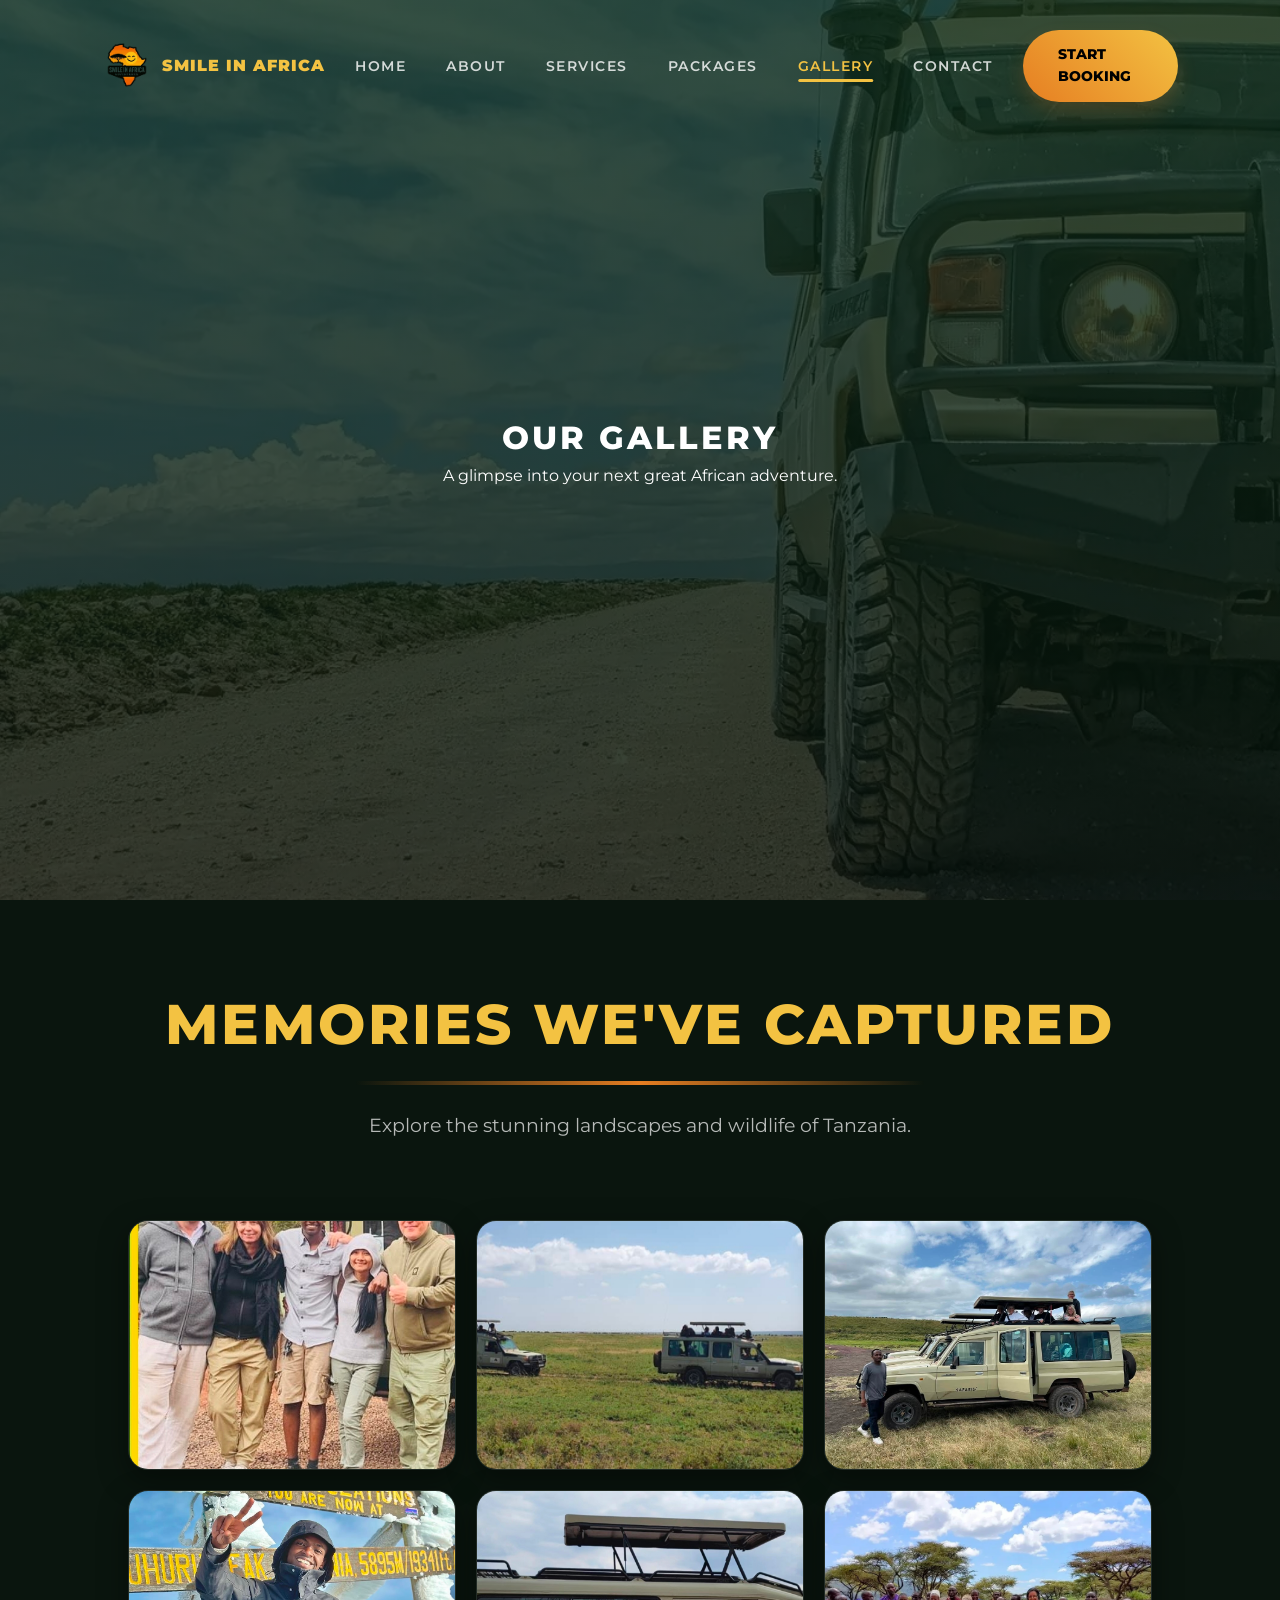
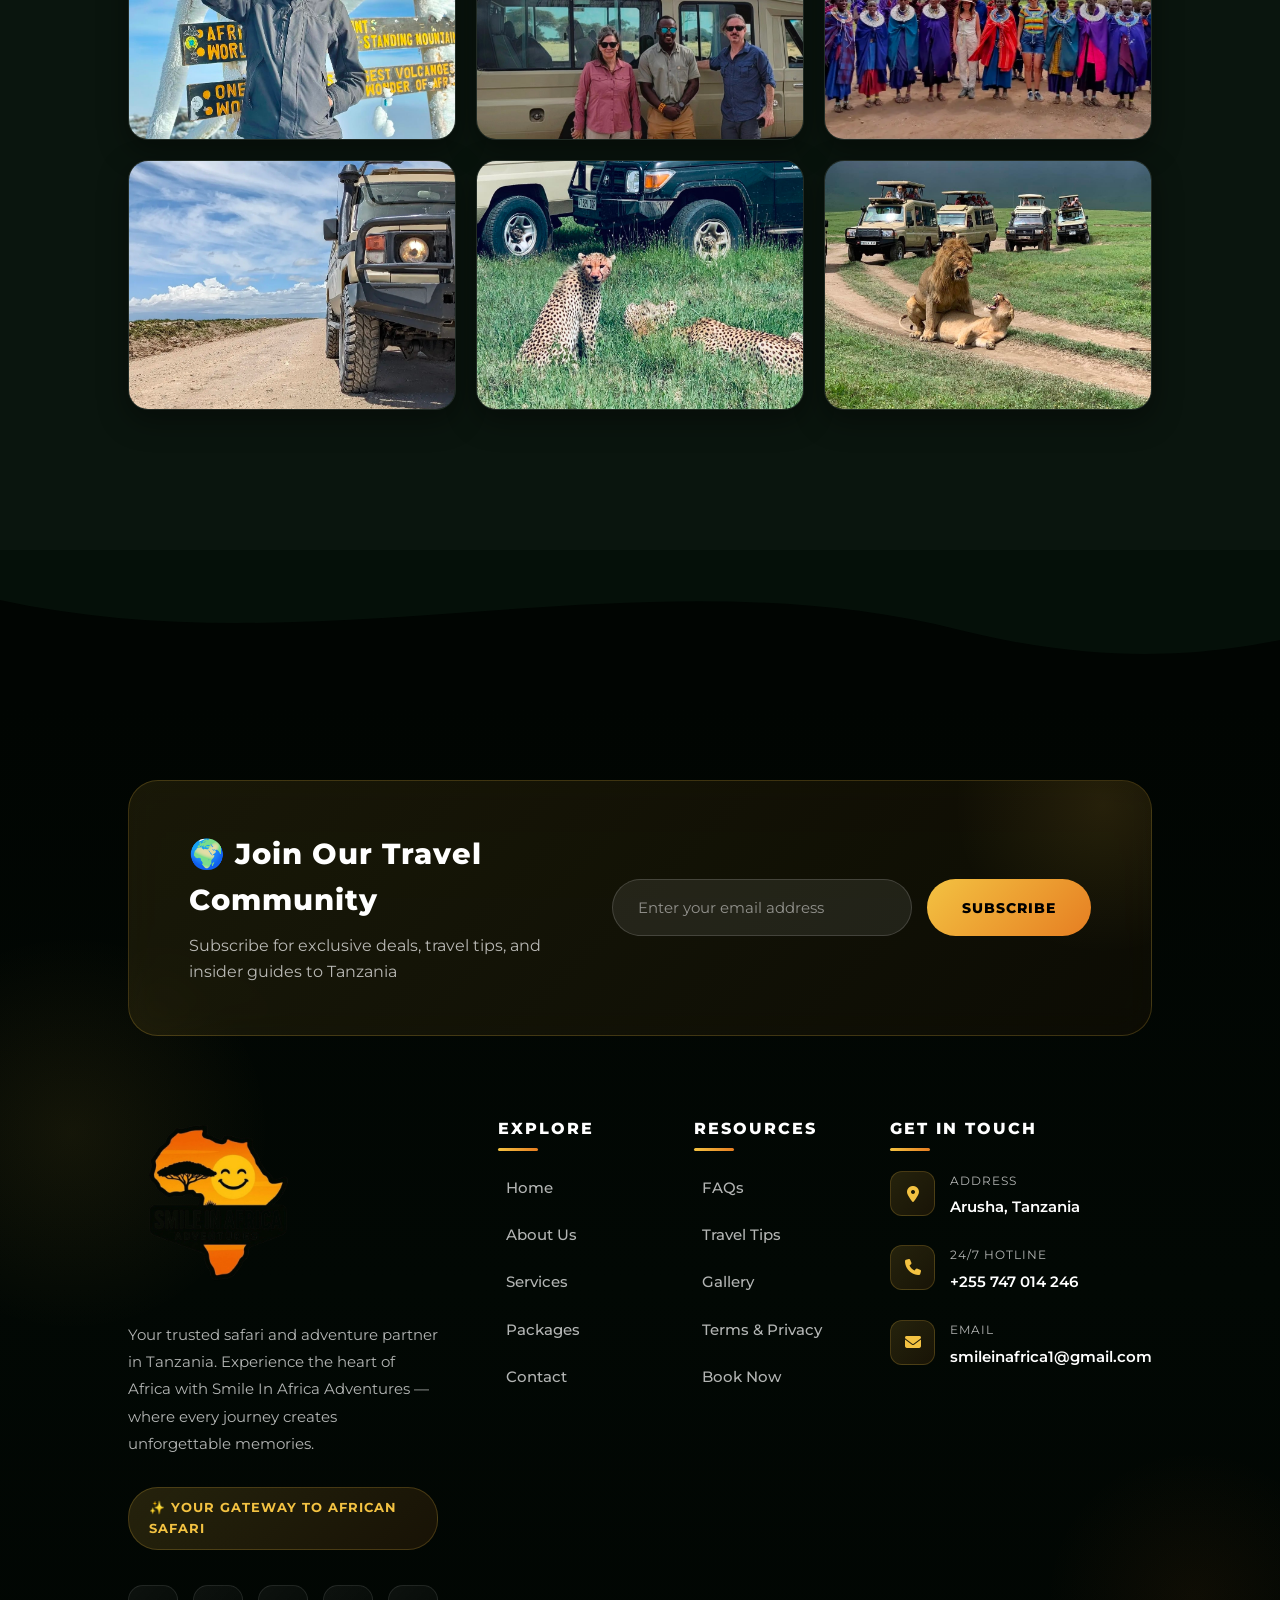
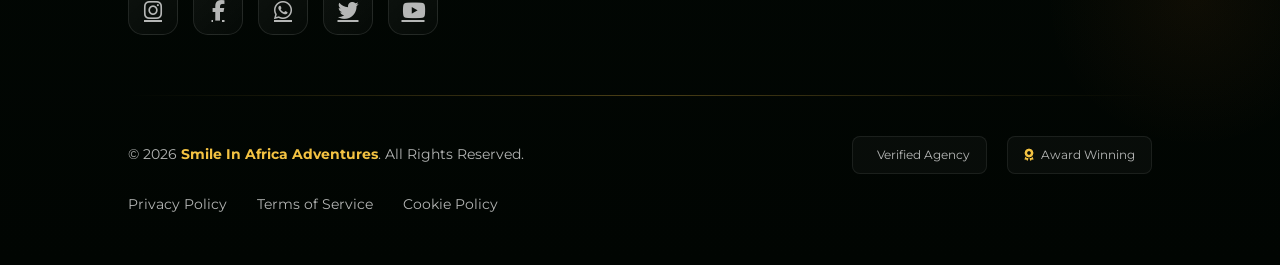
==== gallery.html @ d2c684fd "Add files via upload" ====
<!DOCTYPE html>
<html lang="en">

<head>
    <meta charset="UTF-8">
    <meta name="viewport" content="width=device-width, initial-scale=1.0">
    <title>Gallery | Smile In Africa Adventures</title>
    <meta name="description"
        content="View our stunning gallery of African safaris, Kilimanjaro treks, and Zanzibar escapes.">
    <link href="https://fonts.googleapis.com/css2?family=Montserrat:wght@300;400;600;700;800;900&display=swap"
        rel="stylesheet">
    <link rel="stylesheet" href="https://cdnjs.cloudflare.com/ajax/libs/font-awesome/6.4.0/css/all.min.css">
    <link href="https://unpkg.com/aos@2.3.1/dist/aos.css" rel="stylesheet">
    <link rel="stylesheet" href="style.css">
</head>

<body>

    <nav id="navbar" class="sticky">
        <a href="index.html" class="logo">
            <img src="logo.png" alt="Smile In Africa Adventures" class="nav-logo-img">
            <span class="logo-text">SMILE IN AFRICA</span>
        </a>
        <ul class="nav-links">
            <li><a href="index.html">Home</a></li>
            <li><a href="about.html">About</a></li>
            <li><a href="services.html">Services</a></li>
            <li><a href="packages.html">Packages</a></li>
            <li><a href="gallery.html" class="active">Gallery</a></li>
            <li><a href="contact.html">Contact</a></li>
        </ul>
        <div style="display: flex; align-items: center; gap: 20px;">
            <a href="booking.html" class="btn-cta">Start Booking</a>
            <div class="mobile-toggle"><i class="fas fa-bars"></i></div>
        </div>
    </nav>

    <header class="subpage-hero"
        style="background-image: linear-gradient(rgba(13, 44, 24, 0.8), rgba(5,16,9,0.8)), url('Screenshot_20260408_201119_Instagram.jpg.jpeg');">
        <h1 data-aos="fade-down">Our Gallery</h1>
        <p data-aos="fade-up">A glimpse into your next great African adventure.</p>
    </header>

    <section style="background: rgba(255,255,255,0.02); padding-top: 80px;">
        <div class="section-title" data-aos="fade-up">
            <h2>Memories We've Captured</h2>
            <p>Explore the stunning landscapes and wildlife of Tanzania.</p>
        </div>

        <div class="gallery-grid">
            <div class="gallery-item" data-aos="zoom-in-up" data-aos-delay="50" data-aos-duration="1000">
                <img src="Screenshot_20260408_200418_Instagram.jpg.jpeg" alt="Instagram Safari 1" loading="lazy">
            </div>
            <div class="gallery-item" data-aos="zoom-in-up" data-aos-delay="150" data-aos-duration="1000">
                <img src="Screenshot_20260408_200828_Instagram.jpg.jpeg" alt="Instagram Safari 2" loading="lazy">
            </div>
            <div class="gallery-item" data-aos="zoom-in-up" data-aos-delay="250" data-aos-duration="1000">
                <img src="Screenshot_20260408_200727_Instagram.jpg.jpeg" alt="Instagram Safari 3" loading="lazy">
            </div>
            <div class="gallery-item" data-aos="zoom-in-up" data-aos-delay="100" data-aos-duration="1000">
                <img src="Screenshot_20260408_200308_Instagram.jpg.jpeg" alt="Instagram Safari 4" loading="lazy">
            </div>
            <div class="gallery-item" data-aos="zoom-in-up" data-aos-delay="300" data-aos-duration="1000">
                <img src="Screenshot_20260408_201035_Instagram.jpg.jpeg" alt="Instagram Safari 5" loading="lazy">
            </div>
            <div class="gallery-item" data-aos="zoom-in-up" data-aos-delay="200" data-aos-duration="1000">
                <img src="Screenshot_20260408_201101_Instagram.jpg.jpeg" alt="Instagram Safari 6" loading="lazy">
            </div>
            <div class="gallery-item" data-aos="zoom-in-up" data-aos-delay="400" data-aos-duration="1000">
                <img src="Screenshot_20260408_201119_Instagram.jpg.jpeg" alt="Instagram Safari 7" loading="lazy">
            </div>
            <div class="gallery-item" data-aos="zoom-in-up" data-aos-delay="150" data-aos-duration="1000">
                <img src="Screenshot_20260408_201207_Instagram.jpg.jpeg" alt="Instagram Safari 8" loading="lazy">
            </div>
            <div class="gallery-item" data-aos="zoom-in-up" data-aos-delay="350" data-aos-duration="1000">
                <img src="Screenshot_20260408_201219_Instagram.jpg.jpeg" alt="Instagram Safari 9" loading="lazy">
            </div>
        </div>
    </section>

    <!-- Premium Footer Base from existing files -->
    <div class="footer-wave">
        <svg viewBox="0 0 1440 150" preserveAspectRatio="none">
            <path class="wave-path" d="M0,50 C360,120 720,0 1080,80 C1260,120 1380,100 1440,90 L1440,150 L0,150 Z">
            </path>
        </svg>
    </div>
    <footer>
        <div class="footer-content">
            <!-- Newsletter CTA Section -->
            <div class="footer-cta" data-aos="fade-up">
                <div class="footer-cta-text">
                    <h3>🌍 Join Our Travel Community</h3>
                    <p>Subscribe for exclusive deals, travel tips, and insider guides to Tanzania</p>
                </div>
                <div class="footer-newsletter">
                    <input type="email" placeholder="Enter your email address">
                    <button type="button">Subscribe</button>
                </div>
            </div>

            <div class="footer-grid">
                <div class="footer-brand">
                    <div class="logo">
                        <img src="logo.png" alt="Smile In Africa Adventures" class="footer-logo-img">
                    </div>
                    <p>Your trusted safari and adventure partner in Tanzania. Experience the heart of Africa with Smile
                        In Africa Adventures — where every journey creates unforgettable memories.</p>
                    <span class="footer-tagline">✨ Your Gateway to African Safari</span>
                    <div class="social-links">
                        <a href="#" class="instagram" aria-label="Instagram"><i class="fab fa-instagram"></i></a>
                        <a href="#" class="facebook" aria-label="Facebook"><i class="fab fa-facebook-f"></i></a>
                        <a href="#" class="whatsapp" aria-label="WhatsApp"><i class="fab fa-whatsapp"></i></a>
                        <a href="#" class="twitter" aria-label="Twitter"><i class="fab fa-twitter"></i></a>
                        <a href="#" class="youtube" aria-label="YouTube"><i class="fab fa-youtube"></i></a>
                    </div>
                </div>

                <div class="footer-col">
                    <h4>Explore</h4>
                    <ul class="footer-links">
                        <li><a href="index.html">Home</a></li>
                        <li><a href="about.html">About Us</a></li>
                        <li><a href="services.html">Services</a></li>
                        <li><a href="packages.html">Packages</a></li>
                        <li><a href="contact.html">Contact</a></li>
                    </ul>
                </div>

                <div class="footer-col">
                    <h4>Resources</h4>
                    <ul class="footer-links">
                        <li><a href="faq.html">FAQs</a></li>
                        <li><a href="#">Travel Tips</a></li>
                        <li><a href="gallery.html">Gallery</a></li>
                        <li><a href="#">Terms & Privacy</a></li>
                        <li><a href="booking.html">Book Now</a></li>
                    </ul>
                </div>

                <div class="footer-col">
                    <h4>Get In Touch</h4>
                    <div class="footer-contact-item">
                        <div class="footer-contact-icon"><i class="fas fa-location-dot"></i></div>
                        <div class="footer-contact-text"><span>Address</span>
                            <p>Arusha, Tanzania</p>
                        </div>
                    </div>
                    <div class="footer-contact-item">
                        <div class="footer-contact-icon"><i class="fas fa-phone"></i></div>
                        <div class="footer-contact-text"><span>24/7 Hotline</span><a href="tel:+255747014246">+255 747 014 246</a></div>
                    </div>
                    <div class="footer-contact-item">
                        <div class="footer-contact-icon"><i class="fas fa-envelope"></i></div>
                        <div class="footer-contact-text"><span>Email</span><a
                                href="mailto:smileinafrica1@gmail.com">smileinafrica1@gmail.com</a></div>
                    </div>
                </div>
            </div>

            <div class="footer-divider"></div>

            <div class="footer-bottom">
                <p class="footer-copyright">&copy; 2026 <span>Smile In Africa Adventures</span>. All Rights Reserved.
                </p>
                <div class="footer-badges">
                    <div class="footer-badge"><i class="fas fa-shield-check"></i> Verified Agency</div>
                    <div class="footer-badge"><i class="fas fa-award"></i> Award Winning</div>
                </div>
                <div class="footer-bottom-links">
                    <a href="#">Privacy Policy</a>
                    <a href="#">Terms of Service</a>
                    <a href="#">Cookie Policy</a>
                </div>
            </div>
        </div>
    </footer>

    <div id="scroll-top"><i class="fas fa-chevron-up"></i></div>
    <script src="https://unpkg.com/aos@2.3.1/dist/aos.js"></script>
    <script src="script.js"></script>
</body>

</html>
---- style.css ----
/* Global Styles & Variables */
:root {
    --primary: #0d2c18;
    --primary-light: #1a4d2e;
    --secondary: #f3c242;
    --accent: #e67e22;
    --text-white: #ffffff;
    --text-dim: rgba(255, 255, 255, 0.7);
    --bg-dark: #051009;
    --card-bg: rgba(0, 0, 0, 0.4);
    --glass: rgba(255, 255, 255, 0.05);
    --glass-border: rgba(255, 255, 255, 0.1);
    --transition: all 0.4s cubic-bezier(0.165, 0.84, 0.44, 1);
    --shadow: 0 30px 60px rgba(0, 0, 0, 0.5);
}

* {
    margin: 0;
    padding: 0;
    box-sizing: border-box;
    font-family: 'Montserrat', sans-serif;
    scroll-behavior: smooth;
}

::selection {
    background: var(--secondary);
    color: #000;
}

body {
    background-color: var(--bg-dark);
    color: var(--text-white);
    overflow-x: hidden;
    line-height: 1.6;
    -webkit-font-smoothing: antialiased;
}

/* Custom Scrollbar */
::-webkit-scrollbar {
    width: 10px;
}

::-webkit-scrollbar-track {
    background: var(--bg-dark);
}

::-webkit-scrollbar-thumb {
    background: linear-gradient(var(--primary), var(--secondary));
    border-radius: 10px;
}

/* Typography Highlights */
h1,
h2,
h3,
h4,
h5,
h6,
.brand {
    text-transform: uppercase;
    letter-spacing: 3px;
    font-weight: 800;
}

.gradient-text {
    background: linear-gradient(45deg, var(--secondary) 0%, var(--accent) 100%);
    -webkit-background-clip: text;
    background-clip: text;
    -webkit-text-fill-color: transparent;
    display: inline-block;
}

/* Professional Navigation */
nav {
    position: fixed;
    top: 0;
    width: 100%;
    padding: 30px 8%;
    display: flex;
    justify-content: space-between;
    align-items: center;
    z-index: 1000;
    transition: var(--transition);
}

nav.sticky {
    padding: 15px 8%;
    background: rgba(13, 44, 24, 0.9);
    backdrop-filter: blur(20px);
    box-shadow: 0 10px 30px rgba(0, 0, 0, 0.5);
    border-bottom: 1px solid var(--glass-border);
}

.logo {
    font-size: 1.4rem;
    color: var(--secondary);
    display: flex;
    align-items: center;
    gap: 10px;
    text-decoration: none;
    font-weight: 900;
}

.nav-logo-img {
    height: 50px;
    width: auto;
    object-fit: contain;
    border-radius: 8px;
    transition: var(--transition);
}

nav.sticky .nav-logo-img {
    height: 40px;
}

.logo-text {
    font-size: 1rem;
    letter-spacing: 1px;
    white-space: nowrap;
}

/* Hero Oversized Logo */
.hero-logo-container {
    position: relative;
    z-index: 3;
    margin-bottom: -30px;
    display: flex;
    justify-content: center;
    align-items: center;
}

.hero-logo {
    width: 350px;
    height: auto;
    max-width: 90vw;
    filter: drop-shadow(0 20px 50px rgba(0, 0, 0, 0.5));
    animation: logoFloat 4s ease-in-out infinite;
    transition: var(--transition);
}

.hero-logo:hover {
    transform: scale(1.05);
    filter: drop-shadow(0 30px 60px rgba(243, 194, 66, 0.3));
}

@keyframes logoFloat {

    0%,
    100% {
        transform: translateY(0);
    }

    50% {
        transform: translateY(-15px);
    }
}

/* Preloader */
#preloader {
    position: fixed;
    top: 0;
    left: 0;
    width: 100%;
    height: 100vh;
    background: var(--bg-dark);
    display: flex;
    justify-content: center;
    align-items: center;
    z-index: 9999;
}

.loader {
    width: 50px;
    height: 50px;
    border: 5px solid var(--glass);
    border-top: 5px solid var(--secondary);
    border-radius: 50%;
    animation: spin 1s linear infinite;
}

@keyframes spin {
    0% {
        transform: rotate(0deg);
    }

    100% {
        transform: rotate(360deg);
    }
}

.nav-links {
    display: flex;
    list-style: none;
    gap: 40px;
}

/* Mobile Menu Toggle */
.mobile-toggle {
    display: none;
    font-size: 1.5rem;
    color: var(--secondary);
    cursor: pointer;
}

.nav-links a {
    text-decoration: none;
    color: var(--text-white);
    font-weight: 600;
    font-size: 0.85rem;
    transition: var(--transition);
    position: relative;
    text-transform: uppercase;
    letter-spacing: 1.5px;
    opacity: 0.8;
}

.nav-links a::after {
    content: '';
    position: absolute;
    bottom: -8px;
    left: 50%;
    transform: translateX(-50%);
    width: 0;
    height: 3px;
    background: var(--secondary);
    transition: var(--transition);
    border-radius: 4px;
}

.nav-links a:hover,
.nav-links a.active {
    opacity: 1;
    color: var(--secondary);
}

.nav-links a:hover::after,
.nav-links a.active::after {
    width: 100%;
}

.btn-cta {
    background: linear-gradient(45deg, var(--accent), var(--secondary));
    color: #000 !important;
    padding: 14px 35px;
    border-radius: 50px;
    text-decoration: none;
    font-weight: 800;
    font-size: 0.85rem;
    transition: var(--transition);
    box-shadow: 0 10px 20px rgba(230, 126, 34, 0.2);
    text-transform: uppercase;
    border: none;
    cursor: pointer;
}

.btn-cta:hover {
    transform: translateY(-5px) scale(1.05);
    box-shadow: 0 15px 30px rgba(230, 126, 34, 0.4);
}

/* Trip Chooser in Hero */
.hero-search {
    background: rgba(0, 0, 0, 0.6);
    backdrop-filter: blur(25px);
    padding: 35px;
    border-radius: 25px;
    border: 1px solid var(--glass-border);
    display: flex;
    gap: 30px;
    margin-top: 50px;
    width: 95%;
    max-width: 1100px;
    box-shadow: 0 40px 80px rgba(0, 0, 0, 0.6);
}

.search-item {
    flex: 1;
    text-align: left;
}

.search-item label {
    display: block;
    font-size: 0.8rem;
    font-weight: 800;
    color: var(--secondary);
    margin-bottom: 10px;
    text-transform: uppercase;
    letter-spacing: 1px;
}

.search-input {
    width: 100%;
    background: transparent;
    border: none;
    color: #fff;
    font-size: 1.1rem;
    font-weight: 600;
    outline: none;
}

.search-input::placeholder {
    color: rgba(255, 255, 255, 0.5);
}

/* Service Box Enhancements */
.service-icon-box {
    width: 80px;
    height: 80px;
    background: linear-gradient(45deg, var(--primary), var(--secondary));
    border-radius: 20px;
    display: flex;
    align-items: center;
    justify-content: center;
    font-size: 2rem;
    color: white;
    margin: 0 auto 25px;
    transition: var(--transition);
}

.card:hover .service-icon-box {
    transform: rotateY(180deg);
}

.btn-package {
    background: transparent;
    border: 2px solid var(--secondary);
    color: var(--secondary);
    padding: 10px 20px;
    border-radius: 50px;
    text-decoration: none;
    font-weight: 700;
    font-size: 0.8rem;
    transition: var(--transition);
}

.btn-package:hover {
    background: var(--secondary);
    color: #000;
}

.badge-offer {
    position: absolute;
    top: 20px;
    right: 20px;
    background: var(--accent);
    color: white;
    padding: 5px 15px;
    border-radius: 50px;
    font-weight: 900;
    font-size: 0.7rem;
    z-index: 5;
}

/* Advanced Hero */
.hero {
    background-color: #000;
}

.video-bg {
    position: absolute;
    top: 50%;
    left: 50%;
    width: 100%;
    height: 100%;
    object-fit: cover;
    transform: translate(-50%, -50%);
    z-index: 0;
}

.hero-overlay {
    position: absolute;
    top: 0;
    left: 0;
    width: 100%;
    height: 100%;
    background: linear-gradient(rgba(0, 0, 0, 0.4), rgba(0, 0, 0, 0.7));
    z-index: 1;
}


.subpage-hero {
    background-image: linear-gradient(rgba(0, 0, 0, 0.6), rgba(0, 0, 0, 0.6)), url('2026_02_13_04_07_IMG_7558.JPG');
}

.hero,
.subpage-hero {
    min-height: 100vh;
    width: 100%;
    display: flex;
    flex-direction: column;
    justify-content: center;
    align-items: center;
    text-align: center;
    padding: 100px 10%;
    background-size: cover;
    background-position: center;
    position: relative;
    overflow: hidden;
}

.hero::before {
    content: '';
    position: absolute;
    top: 50%;
    left: 50%;
    width: 151%;
    height: 151%;
    background: radial-gradient(circle, rgba(230, 126, 34, 0.1) 0%, transparent 70%);
    transform: translate(-50%, -50%);
    pointer-events: none;
    animation: pulse 10s infinite;
}

@keyframes pulse {

    0%,
    100% {
        opacity: 0.3;
        transform: translate(-50%, -50%) scale(1);
    }

    50% {
        opacity: 0.6;
        transform: translate(-50%, -50%) scale(1.2);
    }
}

.hero h1 {
    font-size: clamp(2.5rem, 8vw, 5.5rem);
    line-height: 1.1;
    margin-bottom: 25px;
    text-shadow: 0 10px 30px rgba(0, 0, 0, 0.5);
    font-weight: 900;
}

.hero p {
    font-size: clamp(1rem, 2vw, 1.4rem);
    max-width: 800px;
    color: var(--text-dim);
    margin-bottom: 45px;
    line-height: 1.6;
}

/* Sections & Organizing Content */
section {
    padding: 120px 10%;
    position: relative;
    z-index: 1;
}

section:nth-child(even) {
    background: rgba(255, 255, 255, 0.02);
}

.section-title {
    text-align: center;
    margin-bottom: 60px;
}

.section-title h2 {
    font-size: 3.5rem;
    color: var(--secondary);
    margin-bottom: 20px;
    position: relative;
    display: inline-block;
}

.section-title h2::after {
    content: '';
    position: absolute;
    bottom: -15px;
    left: 20%;
    width: 60%;
    height: 4px;
    background: linear-gradient(to right, transparent, var(--accent), transparent);
}

.section-title p {
    color: var(--text-dim);
    font-size: 1.2rem;
    max-width: 700px;
    margin: 20px auto 0;
}

/* Premium Cards */
.card {
    background: var(--card-bg);
    border-radius: 30px;
    border: 1px solid var(--glass-border);
    overflow: hidden;
    transition: var(--transition);
    backdrop-filter: blur(10px);
    height: 100%;
}

.card:hover {
    background: rgba(255, 255, 255, 0.08);
    border-color: var(--secondary);
    transform: translateY(-20px) scale(1.02);
    box-shadow: 0 40px 100px rgba(0, 0, 0, 0.7);
}

.card-img {
    height: 220px;
    overflow: hidden;
    position: relative;
}

.card-img img {
    width: 100%;
    height: 100%;
    object-fit: cover;
    transition: var(--transition);
}

.card:hover .card-img img {
    transform: scale(1.15);
}

.card-content {
    padding: 20px;
}

.card-content h3 {
    font-size: 1.3rem;
    color: var(--secondary);
    margin-bottom: 10px;
}

.card-content p {
    font-size: 0.9rem;
    margin-bottom: 15px;
}

/* Global Form Styles */
.input-group {
    margin-bottom: 25px;
    text-align: left;
}

.input-group label {
    display: block;
    font-size: 0.8rem;
    font-weight: 700;
    color: var(--secondary);
    margin-bottom: 10px;
    text-transform: uppercase;
    letter-spacing: 1px;
}

.input-field {
    width: 100%;
    background: rgba(255, 255, 255, 0.05);
    border: 1px solid var(--glass-border);
    padding: 15px 20px;
    border-radius: 12px;
    color: white;
    font-size: 0.95rem;
    outline: none;
    transition: var(--transition);
}

.input-field:focus {
    border-color: var(--secondary);
    background: rgba(255, 255, 255, 0.08);
    box-shadow: 0 0 15px rgba(243, 194, 66, 0.1);
}

textarea.input-field {
    resize: none;
}

/* Choice Cards in Booking */
.choice-card {
    background: var(--glass);
    border: 1px solid var(--glass-border);
    padding: 30px;
    border-radius: 20px;
    text-align: center;
    cursor: pointer;
    transition: var(--transition);
}

.choice-card i {
    font-size: 2.5rem;
    color: var(--secondary);
    margin-bottom: 15px;
    display: block;
}

.choice-card span {
    font-weight: 700;
    font-size: 0.9rem;
}

.choice-card.selected {
    background: var(--secondary);
    color: #000;
}

.choice-card.selected i {
    color: #000;
}


/* Booking Multi-Step (The Professional Look) */
.booking-window {
    background: rgba(0, 0, 0, 0.4);
    border-radius: 40px;
    backdrop-filter: blur(40px);
    border: 1px solid var(--glass-border);
    max-width: 1200px;
    margin: 0 auto;
    display: flex;
    overflow: hidden;
    box-shadow: 0 40px 100px rgba(0, 0, 0, 0.6);
}

.booking-nav {
    width: 350px;
    background: linear-gradient(to bottom, var(--primary), #051009);
    padding: 60px 40px;
    display: flex;
    flex-direction: column;
    gap: 40px;
}

.step-item {
    display: flex;
    align-items: center;
    gap: 20px;
    opacity: 0.4;
    transition: 0.5s;
    transform: translateX(-10px);
}

.step-item.active {
    opacity: 1;
    color: var(--secondary);
    transform: translateX(0);
}

.step-circle {
    width: 45px;
    height: 45px;
    border-radius: 50%;
    border: 2px solid currentColor;
    display: flex;
    align-items: center;
    justify-content: center;
    font-weight: 900;
    font-size: 1.1rem;
    box-shadow: 0 0 20px rgba(243, 194, 66, 0.2);
}

.booking-body {
    padding: 80px;
    flex: 1;
    position: relative;
}

/* Testimonials */
.testimonial-card {
    background: var(--glass);
    padding: 50px;
    border-radius: 30px;
    border: 1px solid var(--glass-border);
    margin: 20px;
    text-align: left;
}

.user-info {
    display: flex;
    align-items: center;
    gap: 20px;
    margin-top: 30px;
}

.user-info img {
    width: 60px;
    height: 60px;
    border-radius: 50%;
    border: 2px solid var(--secondary);
}

.user-info h4 {
    color: var(--secondary);
    margin-bottom: 2px;
    text-transform: none;
    letter-spacing: 1px;
}

/* ============================================
   PREMIUM FOOTER STYLES
   ============================================ */

/* Wave Separator */
.footer-wave {
    position: relative;
    width: 100%;
    height: 150px;
    overflow: hidden;
    background: transparent;
}

.footer-wave svg {
    position: absolute;
    bottom: 0;
    left: 0;
    width: 100%;
    height: 100%;
}

.footer-wave .wave-path {
    fill: #010502;
}

/* Main Footer */
footer {
    background: linear-gradient(180deg, #010502 0%, #020804 50%, #010502 100%);
    padding: 0 0 0 0;
    position: relative;
    overflow: hidden;
}

/* Footer Glow Effects */
footer::before {
    content: '';
    position: absolute;
    top: 20%;
    left: -10%;
    width: 400px;
    height: 400px;
    background: radial-gradient(circle, rgba(243, 194, 66, 0.08) 0%, transparent 70%);
    border-radius: 50%;
    pointer-events: none;
    animation: footerGlow 8s ease-in-out infinite alternate;
}

footer::after {
    content: '';
    position: absolute;
    bottom: 10%;
    right: -5%;
    width: 300px;
    height: 300px;
    background: radial-gradient(circle, rgba(230, 126, 34, 0.06) 0%, transparent 70%);
    border-radius: 50%;
    pointer-events: none;
    animation: footerGlow 10s ease-in-out infinite alternate-reverse;
}

@keyframes footerGlow {
    0% {
        opacity: 0.3;
        transform: scale(1);
    }

    100% {
        opacity: 0.7;
        transform: scale(1.2);
    }
}

.footer-content {
    position: relative;
    z-index: 1;
    padding: 80px 10% 50px;
}

/* Footer Top Section with CTA */
.footer-cta {
    background: linear-gradient(135deg, rgba(243, 194, 66, 0.1) 0%, rgba(230, 126, 34, 0.05) 100%);
    border: 1px solid rgba(243, 194, 66, 0.2);
    border-radius: 30px;
    padding: 50px 60px;
    display: flex;
    justify-content: space-between;
    align-items: center;
    gap: 40px;
    margin-bottom: 80px;
    backdrop-filter: blur(20px);
    position: relative;
    overflow: hidden;
}

.footer-cta::before {
    content: '';
    position: absolute;
    top: -50%;
    right: -10%;
    width: 300px;
    height: 300px;
    background: radial-gradient(circle, rgba(243, 194, 66, 0.1) 0%, transparent 70%);
    border-radius: 50%;
    pointer-events: none;
}

.footer-cta-text h3 {
    font-size: 1.8rem;
    color: var(--text-white);
    margin-bottom: 10px;
    text-transform: none;
    letter-spacing: 1px;
}

.footer-cta-text p {
    color: var(--text-dim);
    font-size: 1rem;
}

.footer-newsletter {
    display: flex;
    gap: 15px;
    position: relative;
    z-index: 1;
}

.footer-newsletter input {
    background: rgba(255, 255, 255, 0.08);
    border: 1px solid rgba(255, 255, 255, 0.15);
    padding: 18px 25px;
    border-radius: 50px;
    color: white;
    font-size: 0.95rem;
    width: 300px;
    outline: none;
    transition: var(--transition);
}

.footer-newsletter input:focus {
    border-color: var(--secondary);
    background: rgba(255, 255, 255, 0.12);
    box-shadow: 0 0 25px rgba(243, 194, 66, 0.15);
}

.footer-newsletter input::placeholder {
    color: rgba(255, 255, 255, 0.5);
}

.footer-newsletter button {
    background: linear-gradient(135deg, var(--secondary) 0%, var(--accent) 100%);
    color: #000;
    padding: 18px 35px;
    border-radius: 50px;
    border: none;
    font-weight: 800;
    font-size: 0.85rem;
    text-transform: uppercase;
    letter-spacing: 1px;
    cursor: pointer;
    transition: var(--transition);
    white-space: nowrap;
}

.footer-newsletter button:hover {
    transform: translateY(-3px);
    box-shadow: 0 15px 35px rgba(243, 194, 66, 0.3);
}

/* Footer Grid */
.footer-grid {
    display: grid;
    grid-template-columns: 2fr 1fr 1fr 1.5fr;
    gap: 60px;
    margin-bottom: 60px;
}

/* Footer Brand Column */
.footer-brand {
    max-width: 350px;
}

.footer-brand .logo {
    font-size: 1.6rem;
    margin-bottom: 25px;
    display: inline-flex;
    align-items: center;
    gap: 12px;
}

.footer-brand .logo i {
    color: var(--secondary);
    font-size: 1.4rem;
}

.footer-logo-img {
    width: 180px;
    height: auto;
    object-fit: contain;
    border-radius: 10px;
    transition: var(--transition);
}

.footer-logo-img:hover {
    transform: scale(1.05);
    filter: drop-shadow(0 10px 30px rgba(243, 194, 66, 0.3));
}

.footer-brand p {
    color: var(--text-dim);
    line-height: 1.8;
    margin-bottom: 30px;
    font-size: 0.95rem;
}

.footer-tagline {
    display: inline-block;
    padding: 10px 20px;
    background: linear-gradient(135deg, rgba(243, 194, 66, 0.15) 0%, rgba(230, 126, 34, 0.1) 100%);
    border: 1px solid rgba(243, 194, 66, 0.2);
    border-radius: 30px;
    font-size: 0.8rem;
    color: var(--secondary);
    font-weight: 700;
    letter-spacing: 1px;
    text-transform: uppercase;
}

/* Footer Columns */
.footer-col h4 {
    color: var(--text-white);
    margin-bottom: 30px;
    font-size: 1rem;
    position: relative;
    display: inline-block;
    text-transform: uppercase;
    letter-spacing: 2px;
}

.footer-col h4::after {
    content: '';
    position: absolute;
    bottom: -10px;
    left: 0;
    width: 40px;
    height: 3px;
    background: linear-gradient(90deg, var(--secondary), var(--accent));
    border-radius: 10px;
}

.footer-links {
    list-style: none;
}

.footer-links li {
    margin-bottom: 18px;
}

.footer-links a {
    color: var(--text-dim);
    text-decoration: none;
    transition: var(--transition);
    font-weight: 500;
    font-size: 0.95rem;
    display: inline-flex;
    align-items: center;
    gap: 8px;
}

.footer-links a::before {
    content: '';
    width: 0;
    height: 2px;
    background: var(--secondary);
    transition: var(--transition);
}

.footer-links a:hover {
    color: var(--secondary);
    transform: translateX(8px);
}

.footer-links a:hover::before {
    width: 15px;
}

/* Footer Contact Info */
.footer-contact-item {
    display: flex;
    align-items: flex-start;
    gap: 15px;
    margin-bottom: 25px;
}

.footer-contact-icon {
    width: 45px;
    height: 45px;
    min-width: 45px;
    background: linear-gradient(135deg, rgba(243, 194, 66, 0.15) 0%, rgba(230, 126, 34, 0.1) 100%);
    border: 1px solid rgba(243, 194, 66, 0.2);
    border-radius: 12px;
    display: flex;
    align-items: center;
    justify-content: center;
    color: var(--secondary);
    font-size: 1rem;
    transition: var(--transition);
}

.footer-contact-item:hover .footer-contact-icon {
    background: var(--secondary);
    color: #000;
    transform: rotate(10deg);
}

.footer-contact-text span {
    display: block;
    color: var(--text-dim);
    font-size: 0.75rem;
    text-transform: uppercase;
    letter-spacing: 1px;
    margin-bottom: 5px;
}

.footer-contact-text a,
.footer-contact-text p {
    color: var(--text-white);
    font-weight: 600;
    text-decoration: none;
    font-size: 0.95rem;
    margin: 0;
    transition: var(--transition);
}

.footer-contact-text a:hover {
    color: var(--secondary);
}

/* Social Links - Premium Style */
.social-links {
    display: flex;
    gap: 15px;
    margin-top: 35px;
}

.social-links a {
    width: 50px;
    height: 50px;
    background: linear-gradient(135deg, rgba(255, 255, 255, 0.05) 0%, rgba(255, 255, 255, 0.02) 100%);
    border: 1px solid rgba(255, 255, 255, 0.1);
    display: flex;
    align-items: center;
    justify-content: center;
    border-radius: 15px;
    color: var(--text-dim);
    font-size: 1.3rem;
    transition: var(--transition);
    position: relative;
    overflow: hidden;
}

.social-links a::before {
    content: '';
    position: absolute;
    top: 0;
    left: 0;
    width: 100%;
    height: 100%;
    background: linear-gradient(135deg, var(--secondary), var(--accent));
    opacity: 0;
    transition: var(--transition);
}

.social-links a i {
    position: relative;
    z-index: 1;
    transition: var(--transition);
}

.social-links a:hover {
    border-color: var(--secondary);
    transform: translateY(-5px) scale(1.05);
    box-shadow: 0 15px 30px rgba(243, 194, 66, 0.2);
}

.social-links a:hover::before {
    opacity: 1;
}

.social-links a:hover i {
    color: #000;
    transform: scale(1.1);
}

/* Individual Social Colors on Hover */
.social-links a.instagram:hover {
    box-shadow: 0 15px 30px rgba(225, 48, 108, 0.3);
}

.social-links a.facebook:hover {
    box-shadow: 0 15px 30px rgba(59, 89, 152, 0.3);
}

.social-links a.whatsapp:hover {
    box-shadow: 0 15px 30px rgba(37, 211, 102, 0.3);
}

.social-links a.twitter:hover {
    box-shadow: 0 15px 30px rgba(29, 161, 242, 0.3);
}

.social-links a.youtube:hover {
    box-shadow: 0 15px 30px rgba(255, 0, 0, 0.3);
}

/* Footer Divider */
.footer-divider {
    height: 1px;
    background: linear-gradient(90deg, transparent, rgba(243, 194, 66, 0.3), transparent);
    margin-bottom: 40px;
}

/* Footer Bottom Bar */
.footer-bottom {
    display: flex;
    justify-content: space-between;
    align-items: center;
    flex-wrap: wrap;
    gap: 20px;
}

.footer-copyright {
    color: var(--text-dim);
    font-size: 0.85rem;
}

.footer-copyright span {
    color: var(--secondary);
    font-weight: 700;
}

.footer-bottom-links {
    display: flex;
    gap: 30px;
}

.footer-bottom-links a {
    color: var(--text-dim);
    font-size: 0.85rem;
    text-decoration: none;
    transition: var(--transition);
}

.footer-bottom-links a:hover {
    color: var(--secondary);
}

/* Footer Badges */
.footer-badges {
    display: flex;
    gap: 20px;
    align-items: center;
}

.footer-badge {
    display: flex;
    align-items: center;
    gap: 8px;
    padding: 8px 16px;
    background: rgba(255, 255, 255, 0.03);
    border: 1px solid rgba(255, 255, 255, 0.08);
    border-radius: 8px;
    font-size: 0.75rem;
    color: var(--text-dim);
}

.footer-badge i {
    color: var(--secondary);
}

/* Responsive Adjustments */
@media (max-width: 1200px) {
    .footer-grid {
        grid-template-columns: 1fr 1fr;
    }
}

/* Back to Top */
#scroll-top {
    position: fixed;
    bottom: 30px;
    right: 30px;
    width: 50px;
    height: 50px;
    background: var(--secondary);
    color: #000;
    border-radius: 12px;
    display: flex;
    align-items: center;
    justify-content: center;
    cursor: pointer;
    z-index: 1000;
    transition: var(--transition);
    opacity: 0;
    visibility: hidden;
    box-shadow: 0 10px 20px rgba(0, 0, 0, 0.3);
}

#scroll-top.visible {
    opacity: 1;
    visibility: visible;
}

#scroll-top:hover {
    transform: translateY(-5px);
    background: var(--accent);
    color: white;
}

/* Toast Notification */
.toast {
    position: fixed;
    top: 100px;
    right: 30px;
    background: var(--primary);
    border-left: 5px solid var(--secondary);
    padding: 20px 30px;
    border-radius: 10px;
    color: white;
    z-index: 9999;
    transform: translateX(200%);
    transition: 0.5s cubic-bezier(0.175, 0.885, 0.32, 1.275);
    box-shadow: 0 10px 30px rgba(0, 0, 0, 0.5);
}

.toast.show {
    transform: translateX(0);
}

/* Global Grid Container */
.grid-container {
    display: grid;
    grid-template-columns: repeat(auto-fit, minmax(280px, 1fr));
    gap: 25px;
    width: 100%;
}

/* Team Styles */
.team-grid {

    display: grid;
    grid-template-columns: repeat(auto-fit, minmax(280px, 1fr));
    gap: 20px;
    width: 100%;
}

.team-card {
    background: var(--card-bg);
    border-radius: 20px;
    padding: 30px;
    text-align: center;
    border: 1px solid var(--glass-border);
    transition: var(--transition);
}

.team-card:hover {
    transform: translateY(-10px);
    border-color: var(--secondary);
}

.team-img {
    width: 120px;
    height: 120px;
    border-radius: 50%;
    object-fit: cover;
    margin-bottom: 20px;
    border: 3px solid var(--secondary);
}

.team-role {
    color: var(--secondary);
    font-size: 0.8rem;
    font-weight: 700;
    text-transform: uppercase;
    margin-bottom: 15px;
}

/* Certifications Styles */
.cert-grid {
    display: flex;
    justify-content: center;
    gap: 50px;
    flex-wrap: wrap;
    margin-top: 40px;
}

.cert-item {
    text-align: center;
    max-width: 150px;
    opacity: 0.7;
    transition: var(--transition);
}

.cert-item:hover {
    opacity: 1;
    transform: scale(1.1);
}

.cert-item i {
    font-size: 3rem;
    color: var(--secondary);
    margin-bottom: 15px;
}


/* Process Steps Styling */
.process-container {
    display: flex;
    justify-content: space-between;
    gap: 30px;
    margin-top: 50px;
    position: relative;
}

.process-step {
    flex: 1;
    text-align: center;
    position: relative;
    padding: 30px;
    background: var(--card-bg);
    border-radius: 20px;
    border: 1px solid var(--glass-border);
    transition: var(--transition);
}

.process-step:hover {
    transform: translateY(-10px);
    border-color: var(--secondary);
}

.step-number {
    width: 60px;
    height: 60px;
    background: var(--secondary);
    color: #000;
    border-radius: 50%;
    display: flex;
    align-items: center;
    justify-content: center;
    font-size: 1.5rem;
    font-weight: 900;
    margin: 0 auto 20px;
    box-shadow: 0 0 20px rgba(243, 194, 66, 0.3);
}

/* Filter Bar */
.filter-bar {
    background: var(--glass);
    padding: 25px;
    border-radius: 20px;
    border: 1px solid var(--glass-border);
    margin-bottom: 50px;
    display: flex;
    flex-wrap: wrap;
    gap: 20px;
    align-items: flex-end;
}

.filter-group {
    flex: 1;
    min-width: 200px;
}

.filter-group label {
    display: block;
    font-size: 0.75rem;
    font-weight: 700;
    color: var(--secondary);
    margin-bottom: 8px;
    text-transform: uppercase;
}

.filter-select {
    width: 100%;
    background: rgba(255, 255, 255, 0.05);
    border: 1px solid var(--glass-border);
    padding: 12px;
    border-radius: 10px;
    color: white;
    outline: none;
}

.filter-select option {
    background: var(--bg-dark);
}

/* Package Highlights */
.pkg-highlights {
    display: flex;
    flex-wrap: wrap;
    gap: 10px;
    margin: 15px 0;
}

.highlight-tag {
    background: rgba(243, 194, 66, 0.1);
    color: var(--secondary);
    padding: 5px 12px;
    border-radius: 20px;
    font-size: 0.7rem;
    font-weight: 700;
}

.pkg-meta {
    display: flex;
    gap: 15px;
    font-size: 0.8rem;
    color: var(--text-dim);
    margin-bottom: 15px;
}

.pkg-meta i {
    color: var(--secondary);
}

.payment-methods {
    display: flex;
    gap: 20px;
    font-size: 1.5rem;
    color: var(--text-dim);
    margin-top: 15px;
}

@media (max-width: 991px) {
    .process-container {
        flex-direction: column;
    }
}



@media (max-width: 991px) {
    .nav-links {
        position: fixed;
        top: 0;
        right: -100%;
        width: 100%;
        height: 100vh;
        background: rgba(13, 44, 24, 0.98);
        backdrop-filter: blur(20px);
        flex-direction: column;
        justify-content: center;
        align-items: center;
        transition: 0.5s;
        z-index: 1001;
        display: flex !important;
        /* Force flex when active */
    }

    .nav-links.active {
        right: 0;
    }

    .mobile-toggle {
        display: block;
        z-index: 1002;
    }

    .booking-window {
        flex-direction: column;
    }

    .booking-nav {
        width: 100%;
        flex-direction: row;
        flex-wrap: wrap;
        padding: 30px;
    }

    .hero h1 {
        font-size: 3rem;
    }

    section {
        padding: 100px 5%;
    }

    .cinematic-section {
        min-height: 40vh !important;
    }
}

@media (max-width: 768px) {
    .hero h1 {
        font-size: 2.2rem;
    }

    .footer-grid {
        grid-template-columns: 1fr;
        gap: 40px;
    }

    .hero-search {
        flex-direction: column;
    }

    /* Footer Responsive Styles */
    .footer-wave {
        height: 80px;
    }

    .footer-content {
        padding: 50px 5% 40px;
    }

    .footer-cta {
        flex-direction: column;
        text-align: center;
        padding: 35px 25px;
        gap: 25px;
    }

    .footer-cta-text h3 {
        font-size: 1.4rem;
    }

    .footer-newsletter {
        flex-direction: column;
        width: 100%;
    }

    .footer-newsletter input {
        width: 100%;
    }

    .footer-newsletter button {
        width: 100%;
    }

    .footer-brand {
        text-align: center;
        max-width: 100%;
    }

    .footer-brand .logo {
        justify-content: center;
    }

    .footer-col h4::after {
        left: 50%;
        transform: translateX(-50%);
    }

    .footer-col {
        text-align: center;
    }

    .footer-links a {
        justify-content: center;
    }

    .footer-contact-item {
        flex-direction: column;
        align-items: center;
        text-align: center;
    }

    .social-links {
        justify-content: center;
    }

    .footer-divider {
        margin-bottom: 30px;
    }

    .footer-bottom {
        flex-direction: column;
        text-align: center;
    }

    .footer-bottom-links {
        flex-wrap: wrap;
        justify-content: center;
        gap: 15px;
    }

    .footer-badges {
        flex-wrap: wrap;
        justify-content: center;
    }
}

/* Itinerary Timeline Styles */
.itinerary-section {
    background: #051009;
    padding: 100px 10%;
    color: white;
}

.itinerary-container {
    max-width: 800px;
    margin: 0 auto;
    position: relative;
    padding-left: 50px;
}

.itinerary-container::before {
    content: '';
    position: absolute;
    left: 20px;
    top: 0;
    bottom: 0;
    width: 2px;
    background: var(--secondary);
    opacity: 0.3;
}

.itinerary-item {
    position: relative;
    margin-bottom: 50px;
    padding-left: 10px;
}

.itinerary-item::before {
    content: '';
    position: absolute;
    left: -38px;
    top: 8px;
    width: 16px;
    height: 16px;
    background: var(--secondary);
    border-radius: 50%;
    box-shadow: 0 0 15px rgba(243, 194, 66, 0.4);
    z-index: 2;
}

.itinerary-day-label {
    font-size: 1.1rem;
    font-weight: 800;
    color: #fff;
    margin-bottom: 5px;
    display: block;
}

.itinerary-day-label span {
    color: var(--secondary);
    margin-right: 10px;
}

.itinerary-title {
    font-size: 1.1rem;
    font-weight: 600;
    color: var(--text-dim);
    margin-bottom: 15px;
}

.itinerary-map {
    margin-top: 40px;
    border-radius: 0;
    overflow: hidden;
    border: none;
    position: relative;
    background: #2a2a2a;
}

.itinerary-map img {
    width: 100%;
    height: auto;
    display: block;
    mix-blend-mode: multiply;
}

.map-zoom-icon {
    position: absolute;
    top: 50%;
    left: 50%;
    transform: translate(-50%, -50%);
    width: 80px;
    height: 80px;
    background: var(--secondary);
    border-radius: 50%;
    display: flex;
    align-items: center;
    justify-content: center;
    font-size: 2rem;
    color: #000;
    box-shadow: 0 10px 30px rgba(243, 194, 66, 0.4);
    cursor: pointer;
    transition: var(--transition);
}

.map-zoom-icon:hover {
    transform: translate(-50%, -50%) scale(1.1);
}

.btn-request-trip {
    display: block;
    width: 100%;
    background: #800000;
    color: white;
    text-align: center;
    padding: 20px;
    border-radius: 40px;
    text-decoration: none;
    font-weight: 900;
    text-transform: uppercase;
    letter-spacing: 2px;
    transition: var(--transition);
    border: none;
    cursor: pointer;
    margin-top: 20px;
    font-size: 1.1rem;
}

.btn-request-trip:hover {
    background: #a00000;
    transform: scale(1.02);
}

.itinerary-dropdown {
    background: #333333;
    padding: 15px 25px;
    border-radius: 4px;
    display: flex;
    justify-content: space-between;
    align-items: center;
    margin-bottom: 30px;
    cursor: pointer;
}

.itinerary-dropdown .dropdown-text {
    font-weight: 800;
    color: #fff;
    letter-spacing: 1px;
    text-transform: uppercase;
}

.itinerary-dropdown .dropdown-icon {
    color: var(--secondary);
    font-size: 1.2rem;
}

.itinerary-title-main {
    font-family: 'Montserrat', sans-serif;
    font-weight: 900;
    font-size: 2.2rem;
    color: var(--secondary);
    margin-bottom: 30px;
    text-transform: uppercase;
}



/* FAQ Styles */
.faq-container {
    max-width: 800px;
    margin: 50px auto;
}

.faq-item {
    background: var(--glass);
    border: 1px solid var(--glass-border);
    border-radius: 20px;
    margin-bottom: 20px;
    overflow: hidden;
    transition: var(--transition);
}

.faq-question {
    padding: 25px 35px;
    display: flex;
    justify-content: space-between;
    align-items: center;
    cursor: pointer;
    font-weight: 700;
    color: var(--secondary);
    font-size: 1.05rem;
}

.faq-answer {
    padding: 0 35px 30px;
    color: var(--text-dim);
    line-height: 1.8;
    display: none;
    font-size: 0.95rem;
}

.faq-item.active .faq-answer {
    display: block;
    animation: fadeIn 0.5s ease;
}

.faq-item.active {
    border-color: var(--secondary);
    background: rgba(255, 255, 255, 0.08);
    transform: scale(1.01);
}

.faq-question i {
    transition: var(--transition);
}

.faq-item.active .faq-question i {
    transform: rotate(180deg);
}

/* Choice Cards (Booking Improvements) */
.choice-card {
    background: var(--glass);
    border: 1px solid var(--glass-border);
    padding: 35px 20px;
    border-radius: 25px;
    text-align: center;
    cursor: pointer;
    transition: var(--transition);
    display: flex;
    flex-direction: column;
    align-items: center;
    gap: 15px;
    height: 100%;
}

.choice-card i {
    font-size: 2.5rem;
    color: var(--secondary);
    transition: var(--transition);
}

.choice-card span {
    font-weight: 800;
    font-size: 0.9rem;
    text-transform: uppercase;
    letter-spacing: 1px;
}

.choice-card:hover {
    background: rgba(255, 255, 255, 0.1);
    transform: translateY(-10px);
    border-color: var(--secondary);
}

.choice-card.selected {
    background: linear-gradient(135deg, var(--secondary) 0%, var(--accent) 100%);
    color: #000;
    border-color: transparent;
    box-shadow: 0 15px 30px rgba(243, 194, 66, 0.3);
}

.choice-card.selected i {
    color: #000;
}

@keyframes fadeIn {
    from {
        opacity: 0;
        transform: translateY(-10px);
    }

    to {
        opacity: 1;
        transform: translateY(0);
    }
}

/* Booking Page Layout */
.page-wrap {
    padding: 120px 5% 50px;
    min-height: 100vh;
    display: flex;
    align-items: center;
    justify-content: center;
    background: radial-gradient(circle at top right, #0d2c18, #051009);
}

/* ============================================
   RESPONSIVE DESIGN & FIXES
   ============================================ */

nav {
    gap: 30px; /* Prevent items from touching when space is tight */
}

@media (max-width: 1150px) {
    nav {
        padding: 20px 4%;
    }
    
    .nav-links {
        gap: 15px; /* Reduce gap between links */
    }
    
    .logo-text {
        font-size: 0.85rem;
    }
}

@media (max-width: 950px) {
    .nav-links {
        position: absolute;
        top: 100%;
        left: 0;
        width: 100%;
        background: rgba(13, 44, 24, 0.95);
        backdrop-filter: blur(20px);
        flex-direction: column;
        align-items: center;
        padding: 40px 0;
        gap: 30px;
        clip-path: polygon(0 0, 100% 0, 100% 0, 0 0);
        transition: var(--transition);
        border-bottom: 1px solid var(--glass-border);
    }
    
    .nav-links.active {
        clip-path: polygon(0 0, 100% 0, 100% 100%, 0 100%);
    }
    
    .mobile-toggle {
        display: block;
    }
}

/* ============================================
   PREMIUM GALLERY STYLES
   ============================================ */

.gallery-grid {
    display: grid;
    grid-template-columns: repeat(auto-fill, minmax(300px, 1fr));
    grid-auto-rows: 250px;
    grid-gap: 20px;
    gap: 20px;
    padding: 20px 0;
    grid-auto-flow: dense;
}

.gallery-item {
    position: relative;
    border-radius: 20px;
    overflow: hidden;
    cursor: pointer;
    box-shadow: 0 10px 30px rgba(0, 0, 0, 0.4);
    border: 1px solid var(--glass-border);
    transition: var(--transition);
}

.gallery-item:hover {
    transform: translateY(-10px) scale(1.02);
    box-shadow: 0 20px 50px rgba(243, 194, 66, 0.2);
    border-color: var(--secondary);
    z-index: 2;
}

.gallery-item img {
    width: 100%;
    height: 100%;
    object-fit: cover;
    transition: transform 0.6s cubic-bezier(0.165, 0.84, 0.44, 1);
}

.gallery-item:hover img {
    transform: scale(1.1);
}

.gallery-item::after {
    content: '\f00e'; /* FontAwesome search-plus icon */
    font-family: "Font Awesome 6 Free";
    font-weight: 900;
    position: absolute;
    top: 50%;
    left: 50%;
    transform: translate(-50%, -50%) scale(0);
    color: var(--secondary);
    font-size: 3rem;
    opacity: 0;
    transition: var(--transition);
    z-index: 2;
    text-shadow: 0 5px 15px rgba(0,0,0,0.5);
}

.gallery-item::before {
    content: '';
    position: absolute;
    top: 0;
    left: 0;
    width: 100%;
    height: 100%;
    background: rgba(5, 16, 9, 0.5);
    opacity: 0;
    transition: var(--transition);
    z-index: 1;
}

.gallery-item:hover::before {
    opacity: 1;
}

.gallery-item:hover::after {
    transform: translate(-50%, -50%) scale(1);
    opacity: 1;
}

/* Large and Wide Items for Masonry Look */
.gallery-item.wide {
    grid-column: span 2;
}

.gallery-item.tall {
    grid-row: span 2;
}

@media (max-width: 768px) {
    .gallery-grid {
        grid-template-columns: repeat(auto-fill, minmax(150px, 1fr));
        grid-auto-rows: 180px;
        gap: 15px;
    }
    .gallery-item.wide, .gallery-item.tall {
        /* Allow mixed spanning still to keep masonry feel, but scale down */
        grid-column: span 1;
        grid-row: span 1;
    }
}

@media (max-width: 480px) {
    .gallery-grid {
        grid-template-columns: repeat(auto-fill, minmax(130px, 1fr));
        grid-auto-rows: 150px;
        gap: 10px;
    }
}

/* Lightbox Styles */
.lightbox {
    position: fixed;
    top: 0;
    left: 0;
    width: 100%;
    height: 100%;
    background: rgba(0, 0, 0, 0.95);
    backdrop-filter: blur(10px);
    z-index: 99999;
    display: flex;
    justify-content: center;
    align-items: center;
    opacity: 0;
    visibility: hidden;
    transition: all 0.4s ease;
}

.lightbox.active {
    opacity: 1;
    visibility: visible;
}

.lightbox img {
    max-width: 90%;
    max-height: 90%;
    border-radius: 10px;
    box-shadow: 0 0 50px rgba(0,0,0,0.8);
    transform: scale(0.9);
    transition: transform 0.4s cubic-bezier(0.175, 0.885, 0.32, 1.275);
}

.lightbox.active img {
    transform: scale(1);
}

.lightbox-close {
    position: absolute;
    top: 30px;
    right: 40px;
    color: var(--secondary);
    font-size: 2.5rem;
    cursor: pointer;
    transition: var(--transition);
}

.lightbox-close:hover {
    color: #fff;
    transform: rotate(90deg) scale(1.1);
}

/* ============================================
   PACKAGE TAB & TABLE STYLES
   ============================================ */

/* Tab Controls */
.tab-controls {
    display: flex;
    justify-content: center;
    gap: 15px;
    margin-bottom: 40px;
    flex-wrap: wrap;
}

.tab-btn {
    background: rgba(255, 255, 255, 0.05);
    border: 1px solid var(--glass-border);
    padding: 12px 25px;
    color: white;
    font-family: 'Montserrat', sans-serif;
    font-weight: 600;
    font-size: 0.9rem;
    cursor: pointer;
    border-radius: 50px;
    transition: var(--transition);
}

.tab-btn:hover {
    background: rgba(255, 255, 255, 0.1);
}

.tab-btn.active {
    background: var(--secondary);
    color: #000;
    border-color: var(--secondary);
}

/* Tab Content */
.tab-content {
    display: none;
    animation: fadeScale 0.4s ease-out forwards;
}

.tab-content.active {
    display: block;
}

@keyframes fadeScale {
    from { opacity: 0; transform: translateY(10px); }
    to { opacity: 1; transform: translateY(0); }
}

/* Pricing Card within Itinerary */
.pricing-card {
    background: rgba(255, 255, 255, 0.02);
    border: 1px solid var(--glass-border);
    padding: 25px;
    border-radius: 12px;
    margin-top: 30px;
}

.pricing-card h4 {
    color: var(--secondary);
    margin-bottom: 15px;
    font-size: 1.1rem;
    display: flex;
    align-items: center;
    gap: 10px;
}

.pricing-card ul {
    list-style: none;
    display: grid;
    gap: 12px;
}

.pricing-card ul li {
    background: rgba(0, 0, 0, 0.3);
    padding: 10px 15px;
    border-radius: 8px;
    font-size: 0.95rem;
}

/* Accommodation Tiers Table */
.tiers-table-wrapper {
    max-width: 900px;
    margin: 0 auto;
    background: rgba(255, 255, 255, 0.03);
    border-radius: 12px;
    border: 1px solid var(--glass-border);
    overflow-x: auto;
    padding: 20px;
}

.tiers-table {
    width: 100%;
    border-collapse: collapse;
    text-align: left;
}

.tiers-table th {
    padding: 15px;
    color: var(--secondary);
    border-bottom: 2px solid var(--glass-border);
    font-weight: 700;
}

.tiers-table td {
    padding: 15px;
    border-bottom: 1px solid rgba(255, 255, 255, 0.05);
    vertical-align: middle;
}

.tiers-table tr:last-child td {
    border-bottom: none;
}

.tier-badge {
    padding: 6px 12px;
    border-radius: 30px;
    font-size: 0.8rem;
    font-weight: 700;
    text-transform: uppercase;
    letter-spacing: 1px;
    display: inline-block;
}

.tier-badge.mid {
    background: rgba(255, 255, 255, 0.1);
    color: #fff;
}

.tier-badge.high {
    background: rgba(234, 182, 118, 0.15);
    color: var(--secondary);
    border: 1px solid var(--secondary);
}

.tier-badge.luxury {
    background: linear-gradient(135deg, #d4af37, #f3e5ab);
    color: #000;
}

@media (max-width: 768px) {
    .itinerary-container {
        padding-left: 30px;
    }
    .itinerary-container::before {
        left: 10px;
    }
    .itinerary-item::before {
        left: -25px;
        width: 12px;
        height: 12px;
    }
}
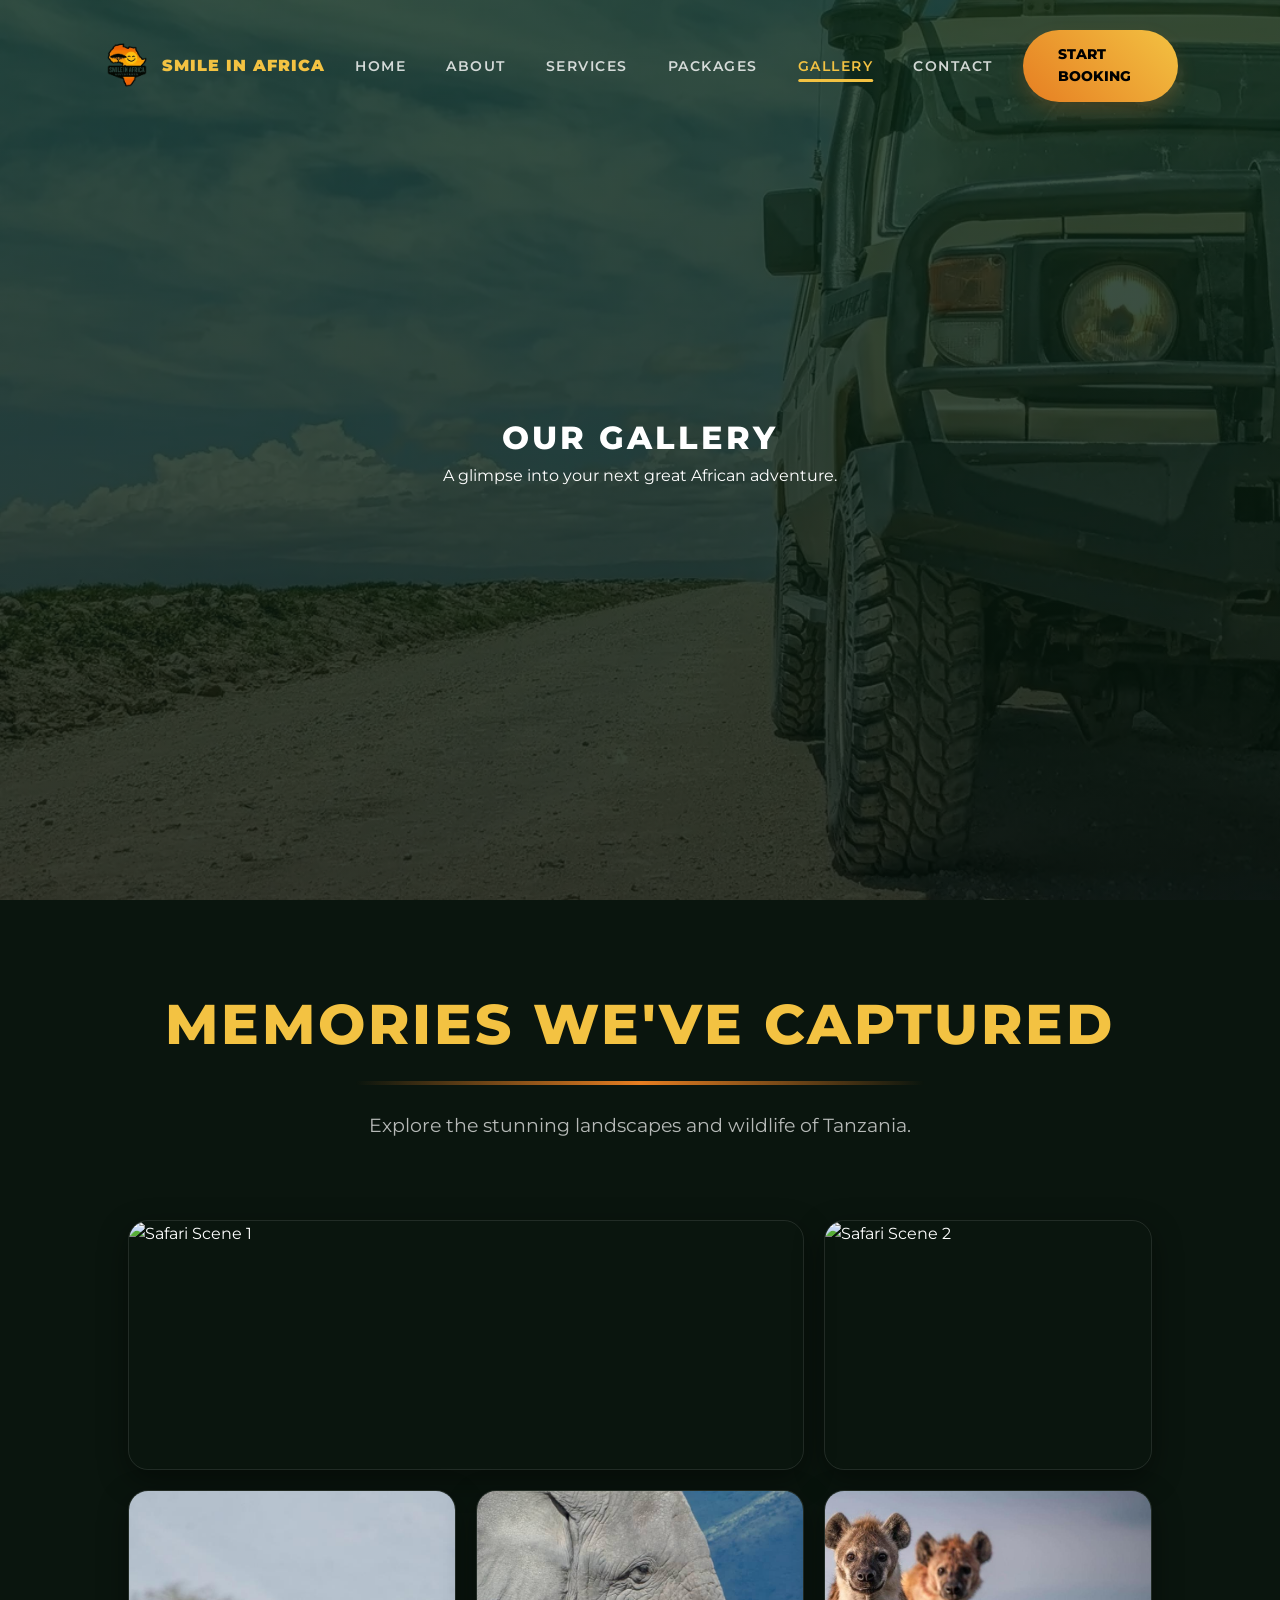
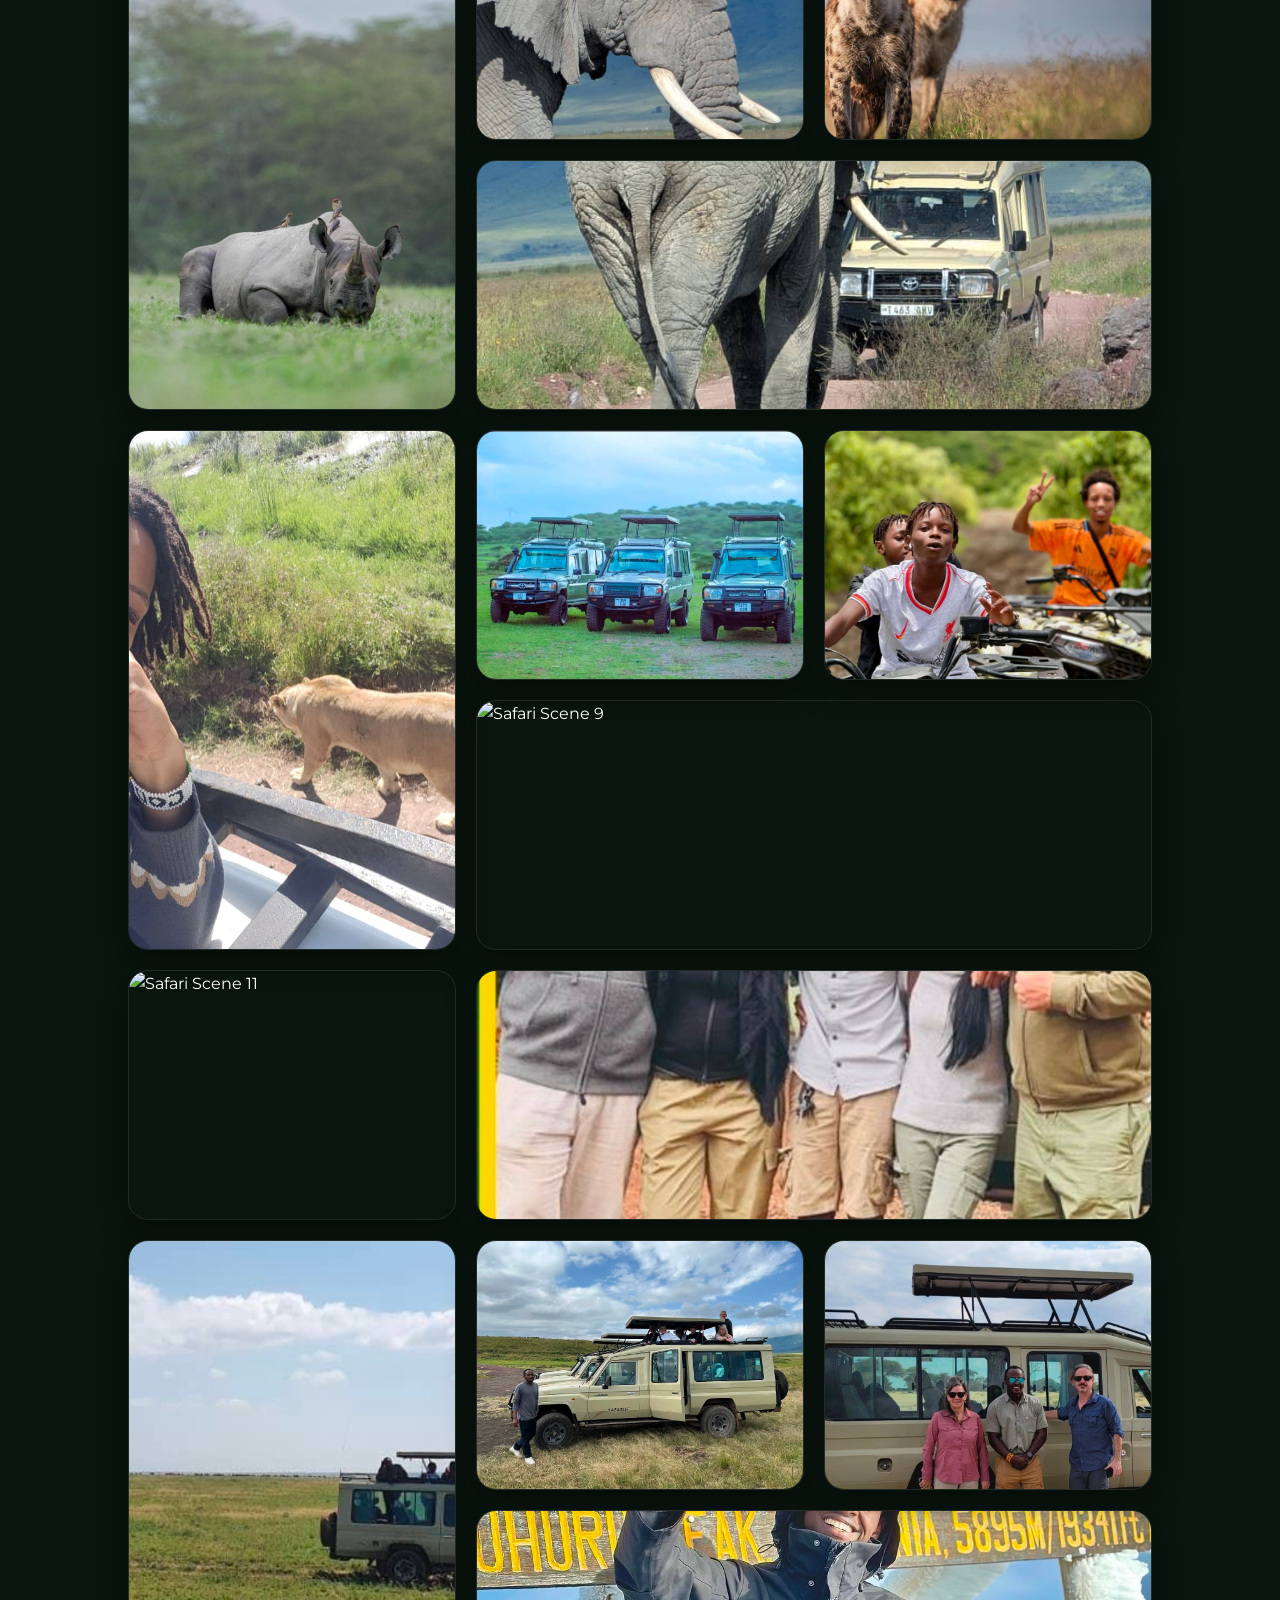
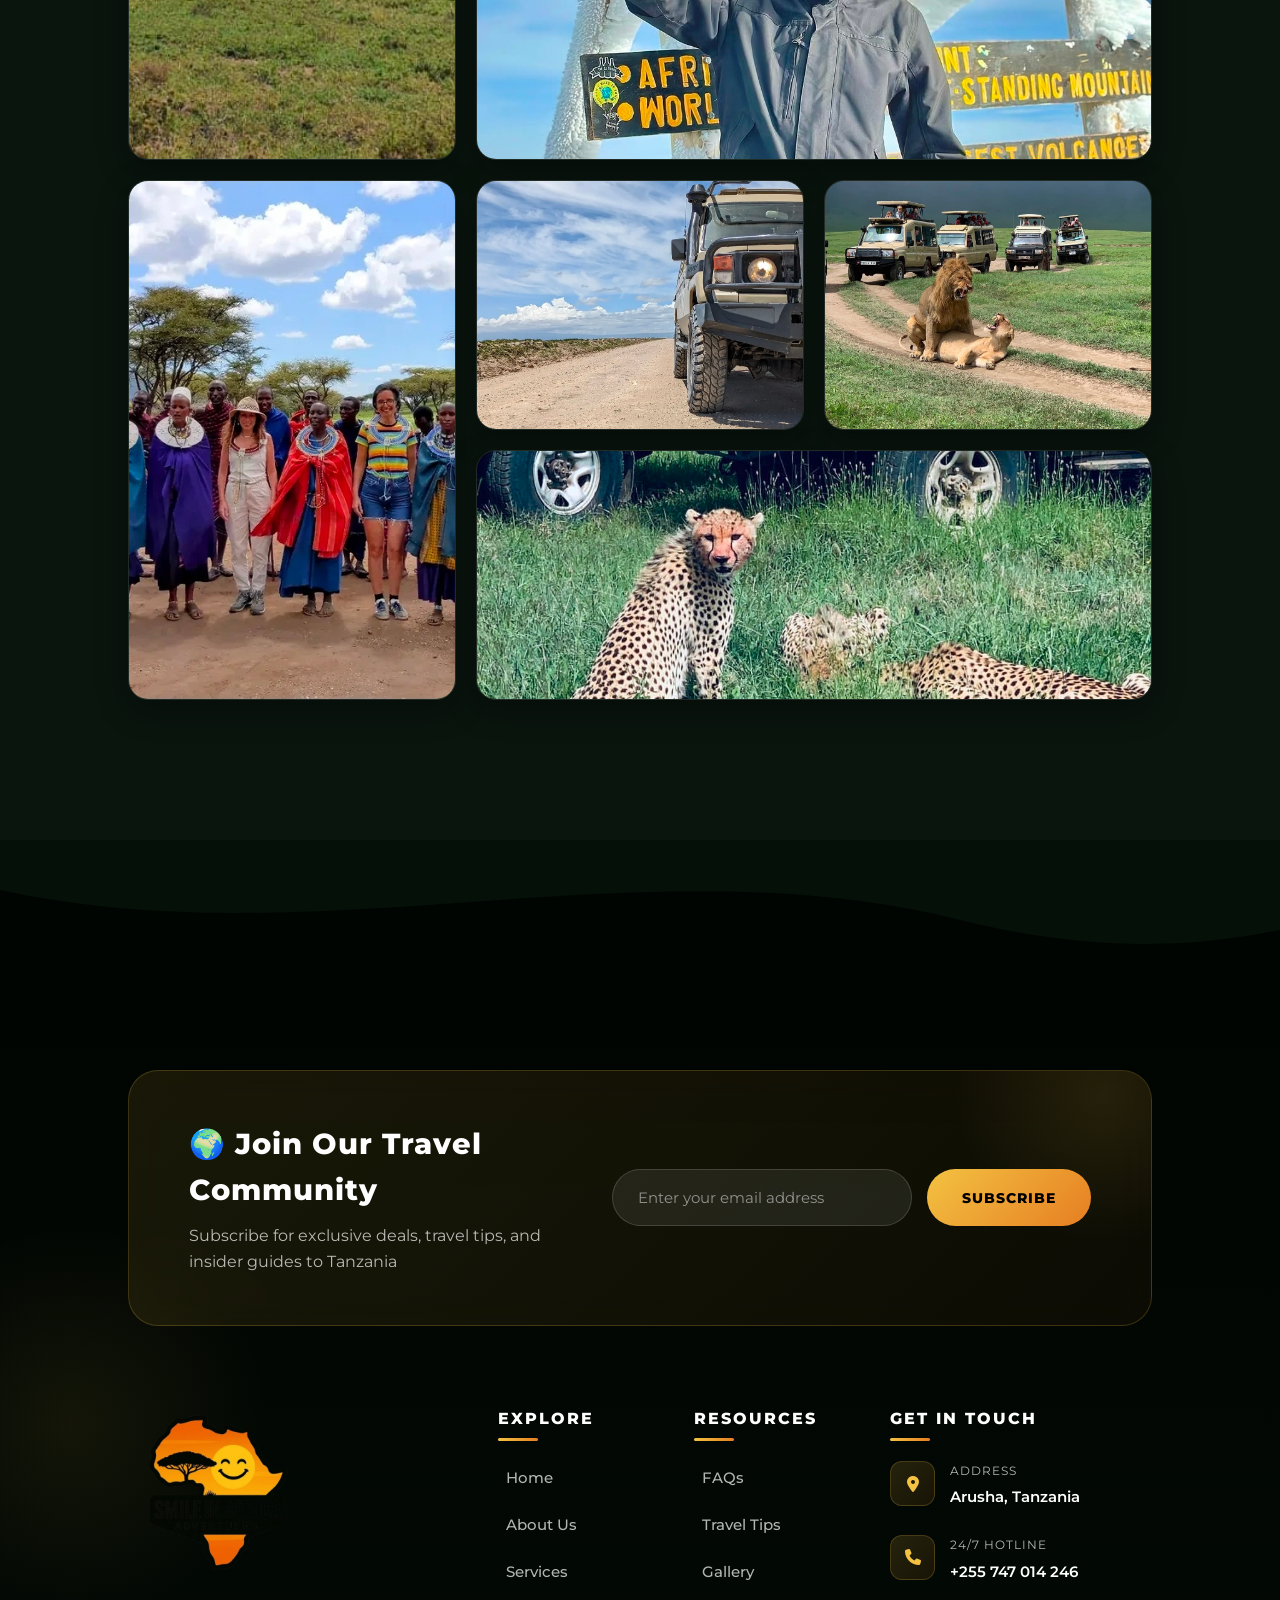
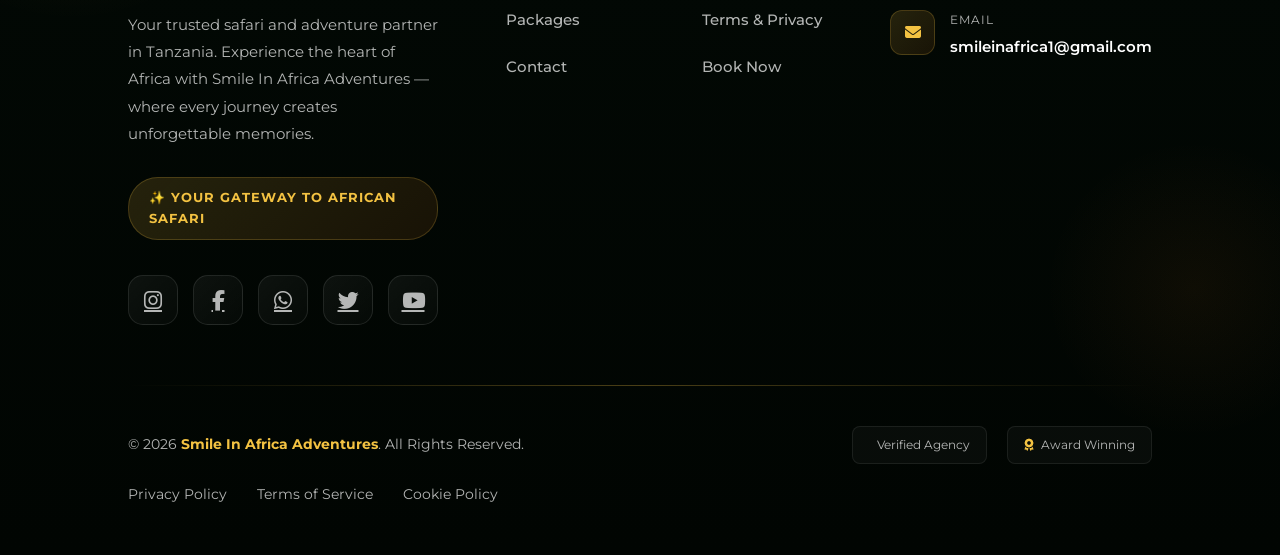
==== commit b5a756fd: "Update gallery items with new images and layout" ====
--- a/gallery.html
+++ b/gallery.html
@@ -48,28 +48,61 @@
         </div>
 
         <div class="gallery-grid">
-            <div class="gallery-item" data-aos="zoom-in-up" data-aos-delay="50" data-aos-duration="1000">
+            <div class="gallery-item wide" data-aos="zoom-in-up" data-aos-delay="50" data-aos-duration="1000">
+                <img src="car1.jpeg" alt="Safari Scene 1" loading="lazy">
+            </div>
+            <div class="gallery-item" data-aos="zoom-in-up" data-aos-delay="100" data-aos-duration="1000">
+                <img src="new1.jpeg" id="new1" alt="Safari Scene 2" loading="lazy">
+            </div>
+            <div class="gallery-item tall" data-aos="zoom-in-up" data-aos-delay="150" data-aos-duration="1000">
+                <img src="new2.jpeg" id="new2" alt="Safari Scene 3" loading="lazy">
+            </div>
+            <div class="gallery-item" data-aos="zoom-in-up" data-aos-delay="200" data-aos-duration="1000">
+                <img src="new3.jpeg" id="new3" alt="Safari Scene 4" loading="lazy">
+            </div>
+            <div class="gallery-item wide" data-aos="zoom-in-up" data-aos-delay="250" data-aos-duration="1000">
+                <img src="new4.jpeg" id="new4" alt="Safari Scene 5" loading="lazy">
+            </div>
+            <div class="gallery-item" data-aos="zoom-in-up" data-aos-delay="300" data-aos-duration="1000">
+                <img src="new5.jpeg" id="new5" alt="Safari Scene 6" loading="lazy">
+            </div>
+            <div class="gallery-item tall" data-aos="zoom-in-up" data-aos-delay="50" data-aos-duration="1000">
+                <img src="new6.jpeg" id="new6" alt="Safari Scene 7" loading="lazy">
+            </div>
+            <div class="gallery-item" data-aos="zoom-in-up" data-aos-delay="100" data-aos-duration="1000">
+                <img src="new7.jpeg" id="new7" alt="Safari Scene 8" loading="lazy">
+            </div>
+            <div class="gallery-item wide" data-aos="zoom-in-up" data-aos-delay="150" data-aos-duration="1000">
+                <img src="new8.jpeg" id="new8" alt="Safari Scene 9" loading="lazy">
+            </div>
+            <div class="gallery-item" data-aos="zoom-in-up" data-aos-delay="200" data-aos-duration="1000">
+                <img src="new9.jpeg" id="new9" alt="Safari Scene 10" loading="lazy">
+            </div>
+            <div class="gallery-item" data-aos="zoom-in-up" data-aos-delay="250" data-aos-duration="1000">
+                <img src="new10.jpeg" id="new10" alt="Safari Scene 11" loading="lazy">
+            </div>
+            <div class="gallery-item wide" data-aos="zoom-in-up" data-aos-delay="50" data-aos-duration="1000">
                 <img src="Screenshot_20260408_200418_Instagram.jpg.jpeg" alt="Instagram Safari 1" loading="lazy">
             </div>
-            <div class="gallery-item" data-aos="zoom-in-up" data-aos-delay="150" data-aos-duration="1000">
+            <div class="gallery-item tall" data-aos="zoom-in-up" data-aos-delay="150" data-aos-duration="1000">
                 <img src="Screenshot_20260408_200828_Instagram.jpg.jpeg" alt="Instagram Safari 2" loading="lazy">
             </div>
             <div class="gallery-item" data-aos="zoom-in-up" data-aos-delay="250" data-aos-duration="1000">
                 <img src="Screenshot_20260408_200727_Instagram.jpg.jpeg" alt="Instagram Safari 3" loading="lazy">
             </div>
-            <div class="gallery-item" data-aos="zoom-in-up" data-aos-delay="100" data-aos-duration="1000">
+            <div class="gallery-item wide" data-aos="zoom-in-up" data-aos-delay="100" data-aos-duration="1000">
                 <img src="Screenshot_20260408_200308_Instagram.jpg.jpeg" alt="Instagram Safari 4" loading="lazy">
             </div>
             <div class="gallery-item" data-aos="zoom-in-up" data-aos-delay="300" data-aos-duration="1000">
                 <img src="Screenshot_20260408_201035_Instagram.jpg.jpeg" alt="Instagram Safari 5" loading="lazy">
             </div>
-            <div class="gallery-item" data-aos="zoom-in-up" data-aos-delay="200" data-aos-duration="1000">
+            <div class="gallery-item tall" data-aos="zoom-in-up" data-aos-delay="200" data-aos-duration="1000">
                 <img src="Screenshot_20260408_201101_Instagram.jpg.jpeg" alt="Instagram Safari 6" loading="lazy">
             </div>
             <div class="gallery-item" data-aos="zoom-in-up" data-aos-delay="400" data-aos-duration="1000">
                 <img src="Screenshot_20260408_201119_Instagram.jpg.jpeg" alt="Instagram Safari 7" loading="lazy">
             </div>
-            <div class="gallery-item" data-aos="zoom-in-up" data-aos-delay="150" data-aos-duration="1000">
+            <div class="gallery-item wide" data-aos="zoom-in-up" data-aos-delay="150" data-aos-duration="1000">
                 <img src="Screenshot_20260408_201207_Instagram.jpg.jpeg" alt="Instagram Safari 8" loading="lazy">
             </div>
             <div class="gallery-item" data-aos="zoom-in-up" data-aos-delay="350" data-aos-duration="1000">
